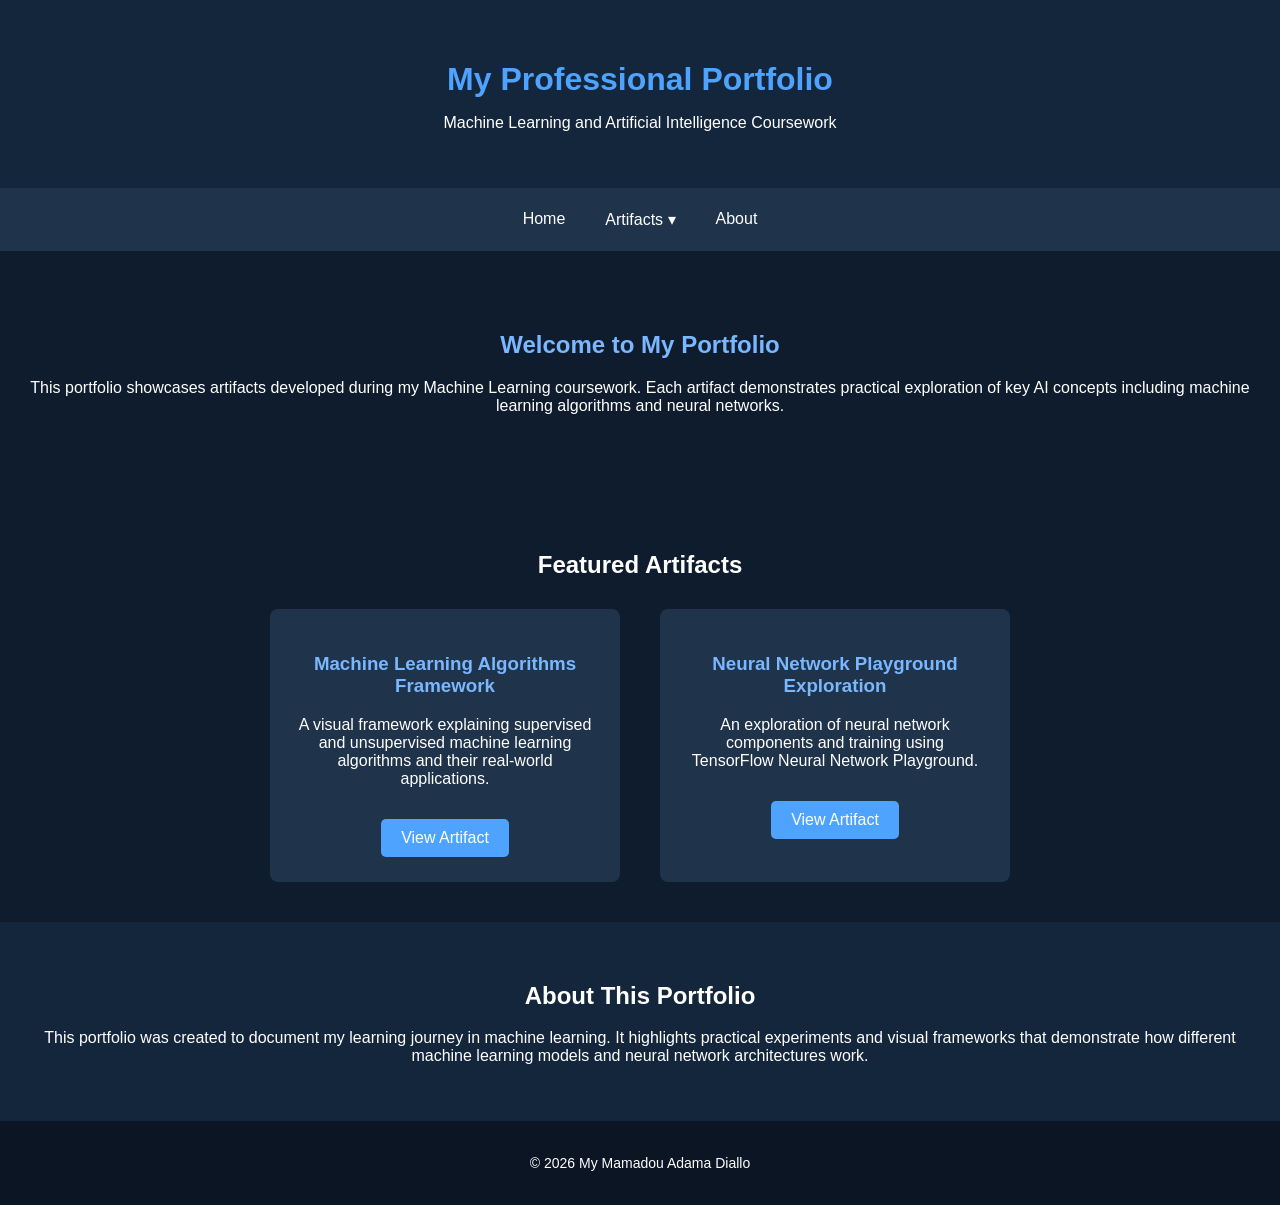
==== ai_dev_home_page.html @ ea06228c "Artifact 2" ====
<!DOCTYPE html>
<html lang="en">
<head>
<meta charset="UTF-8">
<title>My Professional Portfolio</title>
<link rel="stylesheet" href="./css/ai_dev_style.css">
</head>

<body>

<header>
<h1>My Professional Portfolio</h1>
<p>Machine Learning and Artificial Intelligence Coursework</p>
</header>


<nav class="navbar">

<a href="index.html">Home</a>

<div class="dropdown">
<button class="dropbtn">Artifacts ▾</button>

<div class="dropdown-content">

<a href="artifact_1_ai_dev.html">
Artifact 1 : Machine Learning Algorithms Framework
</a>

<a href="artifact_2_ai_dev.html.html">
Artifact 2 : Neural Network Playground Exploration
</a>

</div>
</div>

<a href="#about">About</a>

</nav>


<section class="hero">

<h2>Welcome to My Portfolio</h2>

<p>
This portfolio showcases artifacts developed during my Machine Learning coursework.
Each artifact demonstrates practical exploration of key AI concepts including
machine learning algorithms and neural networks.
</p>

</section>


<section class="artifacts-preview">

<h2>Featured Artifacts</h2>

<div class="artifact-grid">

<div class="artifact-card">
<h3>Machine Learning Algorithms Framework</h3>
<p>
A visual framework explaining supervised and unsupervised machine learning algorithms
and their real-world applications.
</p>

<a href="artifact_1_ai_dev.html" class="btn">View Artifact</a>
</div>


<div class="artifact-card">
<h3>Neural Network Playground Exploration</h3>
<p>
An exploration of neural network components and training using TensorFlow Neural Network Playground.
</p>

<a href="artifact_2_ai_dev.html.html" class="btn">View Artifact</a>
</div>

</div>

</section>


<section id="about" class="about">

<h2>About This Portfolio</h2>

<p>
This portfolio was created to document my learning journey in machine learning.
It highlights practical experiments and visual frameworks that demonstrate how
different machine learning models and neural network architectures work.
</p>

</section>


<footer>

<p>© 2026 My Mamadou Adama Diallo</p>

</footer>


</body>
</html>
---- css/ai_dev_style.css ----
body{
margin:0;
font-family:Arial, Helvetica, sans-serif;
background:#0f1c2e;
color:white;
}

header{
text-align:center;
padding:40px;
background:#14263c;
}

header h1{
color:#4ea3ff;
margin-bottom:10px;
}

.navbar{
display:flex;
justify-content:center;
background:#1f334a;
padding:12px;
}

.navbar a{
color:white;
text-decoration:none;
padding:10px 20px;
}

.navbar a:hover{
background:#2e4b6c;
border-radius:5px;
}

.dropdown{
position:relative;
}

.dropbtn{
background:none;
border:none;
color:white;
font-size:16px;
padding:10px 20px;
cursor:pointer;
}

.dropdown-content{
display:none;
position:absolute;
background:#1f334a;
min-width:320px;
box-shadow:0px 8px 16px rgba(0,0,0,0.3);
border-radius:6px;
}

.dropdown-content a{
display:block;
padding:12px 16px;
}

.dropdown-content a:hover{
background:#2e4b6c;
}

.dropdown:hover .dropdown-content{
display:block;
}

.hero{
text-align:center;
padding:60px 20px;
}

.hero h2{
color:#7ab7ff;
}

.artifacts-preview{
padding:40px;
text-align:center;
}

.artifact-grid{
display:flex;
justify-content:center;
gap:40px;
flex-wrap:wrap;
margin-top:30px;
}

.artifact-card{
background:#1f334a;
padding:25px;
width:300px;
border-radius:8px;
}

.artifact-card h3{
color:#7ab7ff;
}

.btn{
display:inline-block;
margin-top:15px;
padding:10px 20px;
background:#4ea3ff;
color:white;
text-decoration:none;
border-radius:5px;
}

.btn:hover{
background:#3b8ad9;
}

.about{
padding:40px;
text-align:center;
background:#14263c;
}

footer{
text-align:center;
padding:20px;
background:#0b1524;
font-size:14px;
}
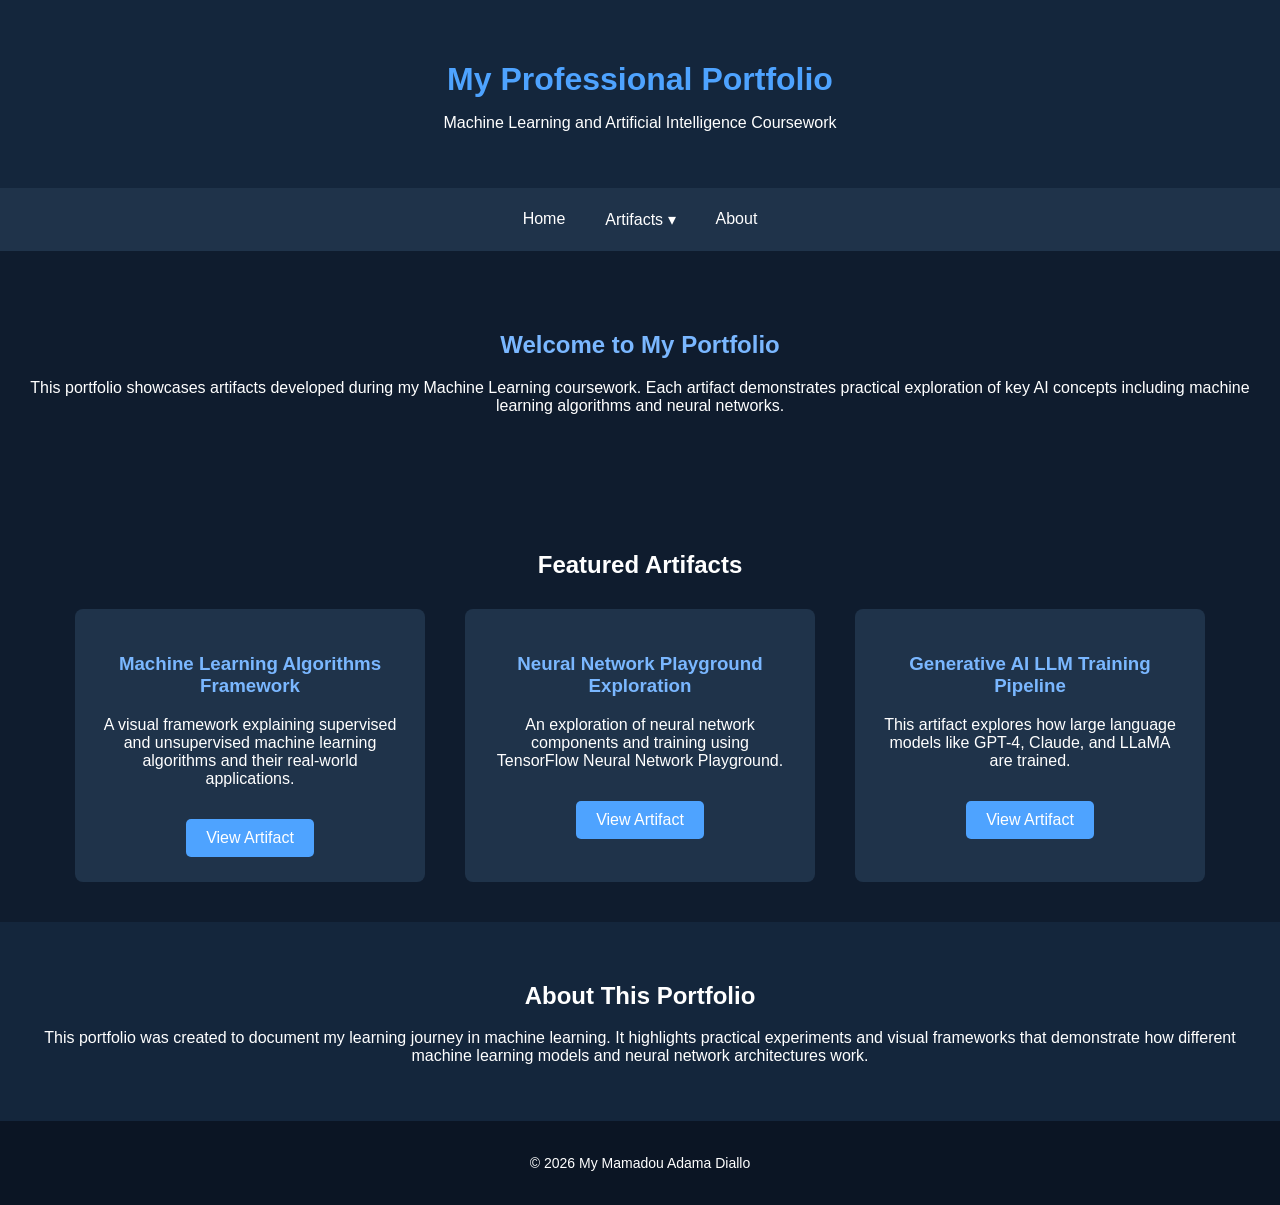
==== commit 58033c7f: "week 3 artifact" ====
--- a/ai_dev_home_page.html
+++ b/ai_dev_home_page.html
@@ -75,7 +75,16 @@
 An exploration of neural network components and training using TensorFlow Neural Network Playground.
 </p>
 
-<a href="artifact_2_ai_dev.html.html" class="btn">View Artifact</a>
+<a href="artifact_2_ai_dev.html" class="btn">View Artifact</a>
+</div>
+
+<div class="artifact-card">
+<h3>Generative AI LLM Training Pipeline </h3>
+<p>
+This artifact explores how large language models like GPT-4, Claude, and LLaMA are trained.
+</p>
+
+<a href="artifact_3_ai_dev.html" class="btn">View Artifact</a>
 </div>
 
 </div>
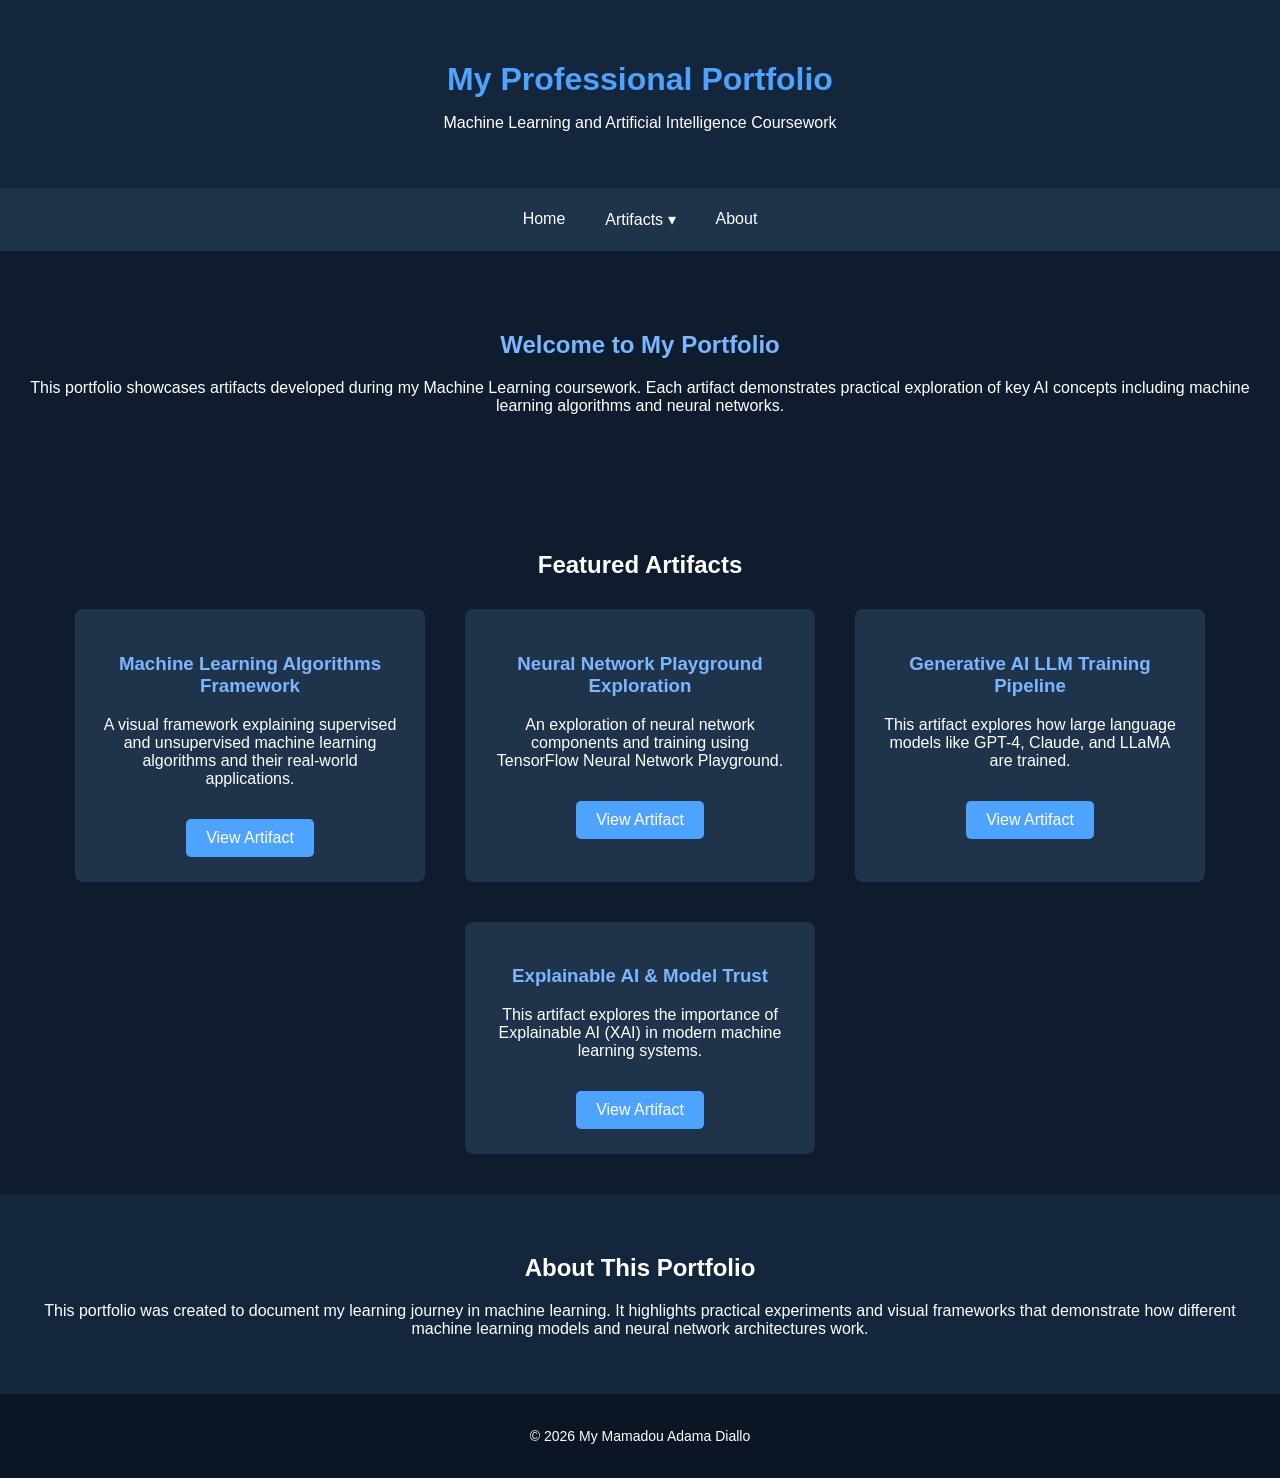
==== commit 0114cf2d: "artifact 4" ====
--- a/ai_dev_home_page.html
+++ b/ai_dev_home_page.html
@@ -27,8 +27,17 @@
 Artifact 1 : Machine Learning Algorithms Framework
 </a>
 
-<a href="artifact_2_ai_dev.html.html">
+<a href="artifact_2_ai_dev.html">
 Artifact 2 : Neural Network Playground Exploration
+</a>
+
+
+<a href="artifact_3_ai_dev.html">
+Artifact 3 : Generative AI LLM Training Pipeline
+</a>
+
+<a href="artifact_4_ai_dev.html">
+Artifact 4 : Explainable AI & Model Trust
 </a>
 
 </div>
@@ -87,6 +96,24 @@
 <a href="artifact_3_ai_dev.html" class="btn">View Artifact</a>
 </div>
 
+<!-- <div class="artifact-card">
+<h3>Generative AI LLM Training Pipeline </h3>
+<p>
+This artifact explores how large language models like GPT-4, Claude, and LLaMA are trained.
+</p>
+
+<a href="artifact_3_ai_dev.html" class="btn">View Artifact</a>
+</div> -->
+
+<div class="artifact-card">
+<h3>Explainable AI & Model Trust</h3>
+<p>
+This artifact explores the importance of Explainable AI (XAI) in modern machine learning systems.
+</p>
+
+<a href="artifact_4_ai_dev.html" class="btn">View Artifact</a>
+</div>
+
 </div>
 
 </section>
